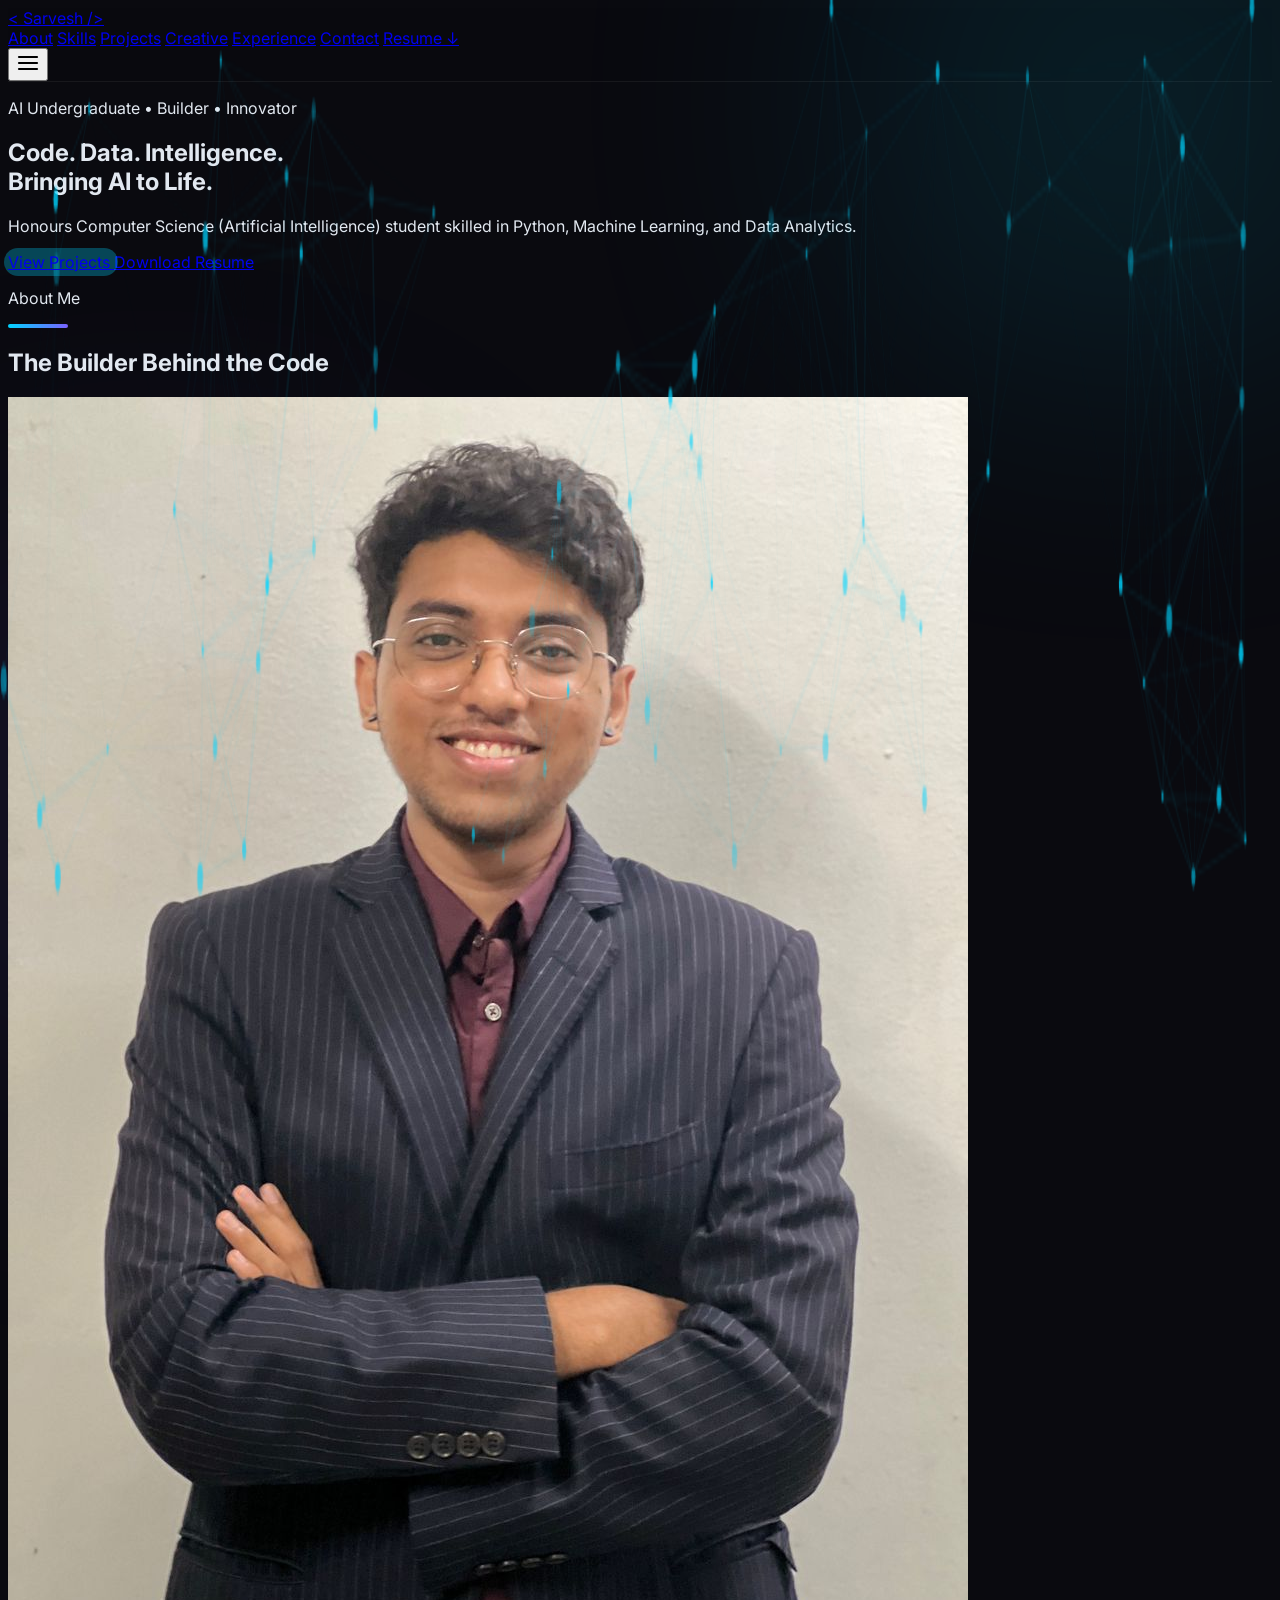
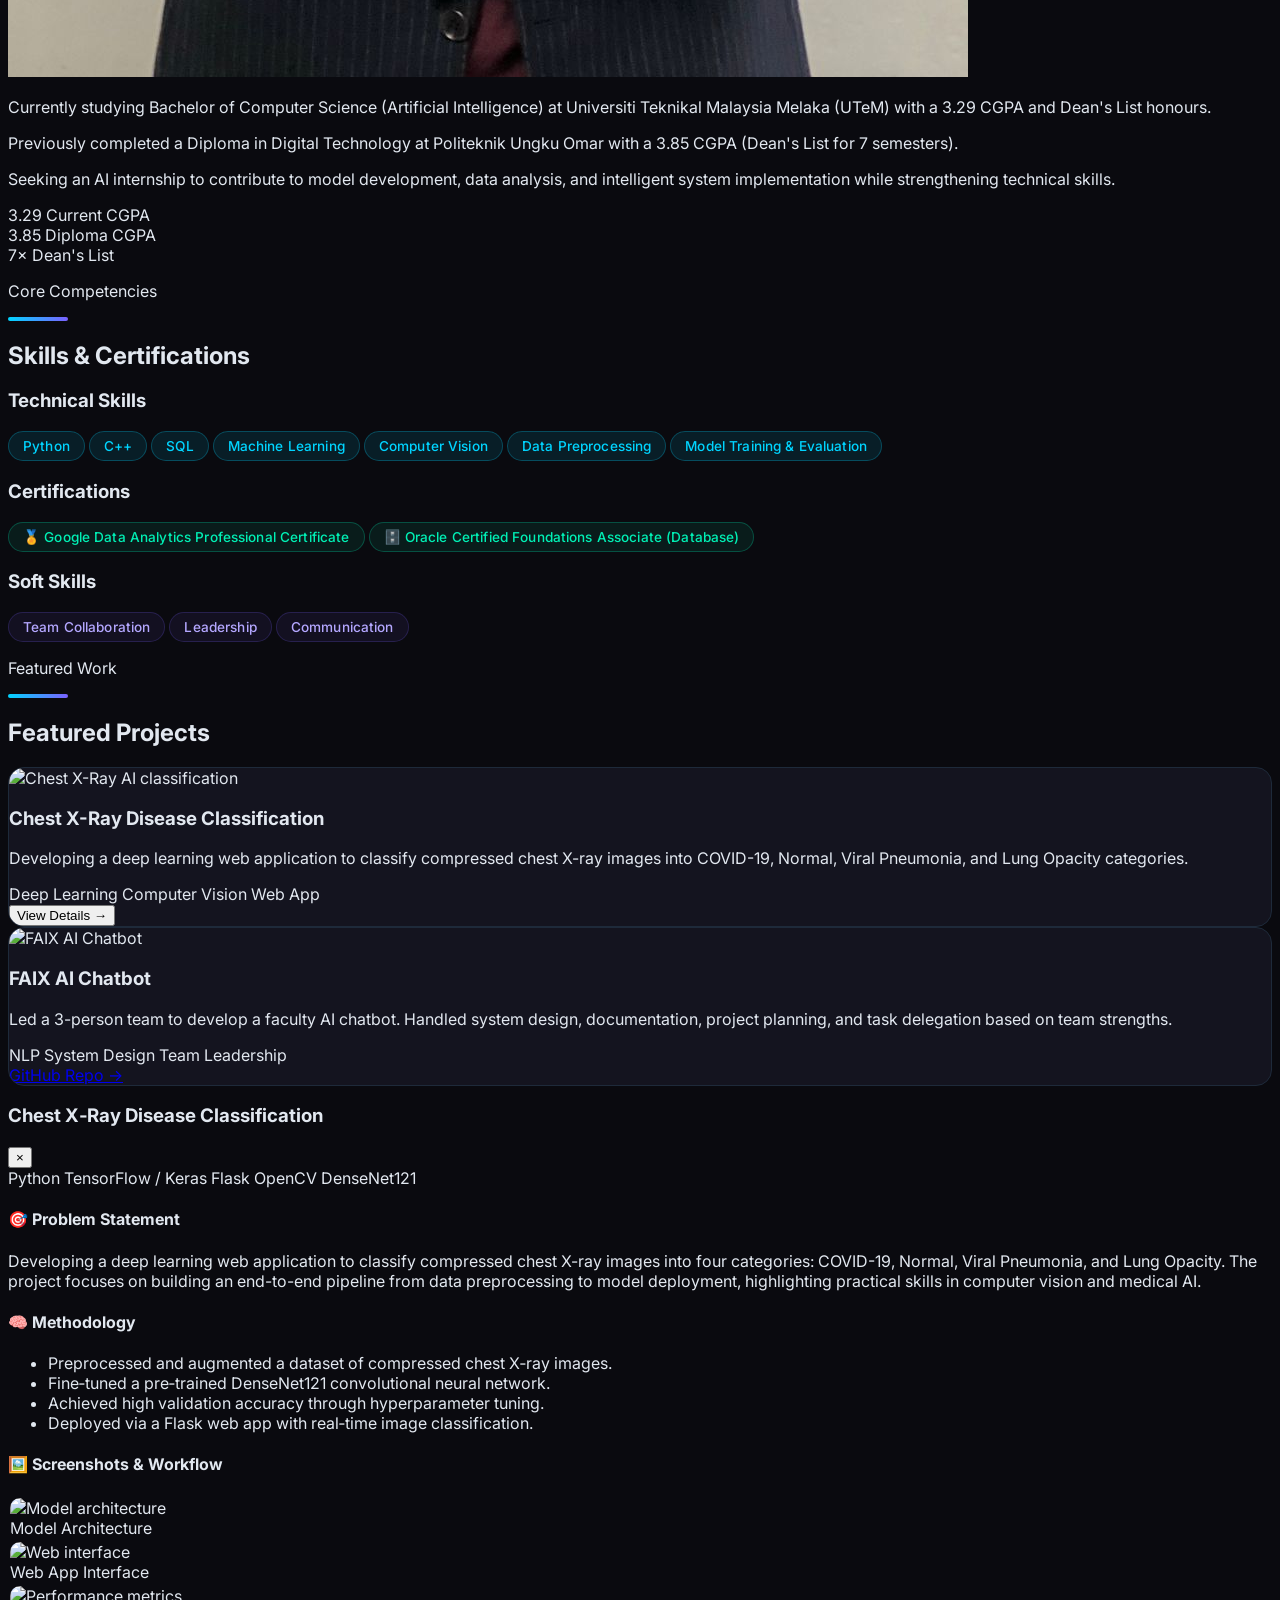
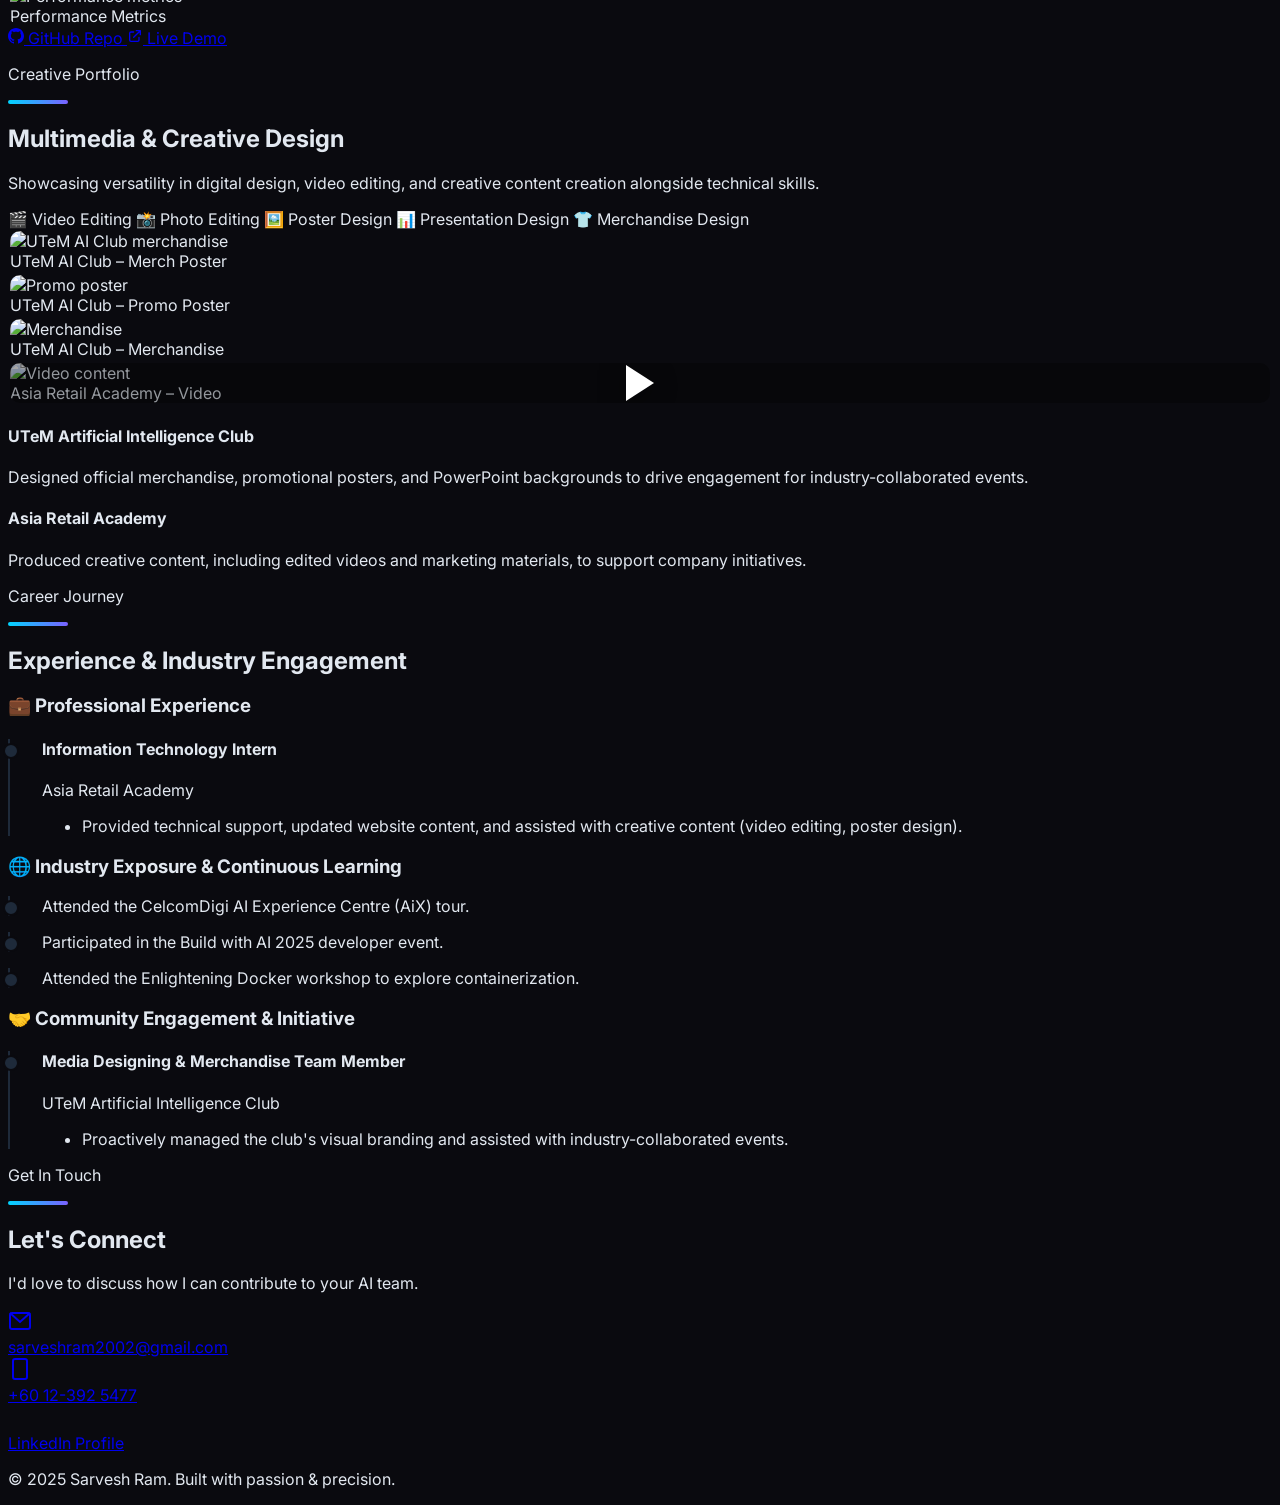
==== index.html @ a1436886 "innitial portfolio website" ====
<!DOCTYPE html>
<html lang="en">

<head>
    <meta charset="UTF-8">
    <meta name="viewport" content="width=device-width, initial-scale=1.0">
    <title>Sarvesh Ram | AI Portfolio</title>

    <!-- Tailwind CSS CDN -->
    <script src="https://cdn.tailwindcss.com"></script>
    <script>
        tailwind.config = {
            theme: {
                extend: {
                    colors: {
                        'bg-dark': '#0a0a0f',
                        'bg-card': '#14141f',
                        'bg-card-hover': '#1a1a2e',
                        'accent-cyan': '#00d4ff',
                        'accent-purple': '#7b61ff',
                        'accent-teal': '#00f0b5',
                        'text-primary': '#e2e8f0',
                        'text-secondary': '#a0aec0',
                        'border-subtle': '#1e2a3a',
                    },
                    fontFamily: {
                        'sans': ['Inter', 'system-ui', '-apple-system', 'sans-serif'],
                        'mono': ['JetBrains Mono', 'Fira Code', 'monospace'],
                    },
                    animation: {
                        'float': 'float 6s ease-in-out infinite',
                        'pulse-glow': 'pulseGlow 2s ease-in-out infinite',
                        'fade-in-up': 'fadeInUp 0.6s ease-out forwards',
                    },
                    keyframes: {
                        float: {
                            '0%, 100%': { transform: 'translateY(0px)' },
                            '50%': { transform: 'translateY(-12px)' },
                        },
                        pulseGlow: {
                            '0%, 100%': { boxShadow: '0 0 20px rgba(0,212,255,0.15)' },
                            '50%': { boxShadow: '0 0 40px rgba(0,212,255,0.35)' },
                        },
                        fadeInUp: {
                            '0%': { opacity: '0', transform: 'translateY(30px)' },
                            '100%': { opacity: '1', transform: 'translateY(0)' },
                        },
                    },
                },
            },
        };
    </script>

    <!-- Google Fonts -->
    <link rel="preconnect" href="https://fonts.googleapis.com">
    <link rel="preconnect" href="https://fonts.gstatic.com" crossorigin>
    <link
        href="https://fonts.googleapis.com/css2?family=Inter:wght@300;400;500;600;700;800;900&family=JetBrains+Mono:wght@400;500;600&display=swap"
        rel="stylesheet">

    <!-- External CSS -->
    <link rel="stylesheet" href="style.css">
</head>

<body class="bg-[#0a0a0f] text-[#e2e8f0]">

    <!-- ==================== NAVIGATION ==================== -->
    <nav id="navbar" class="nav-glass fixed top-0 left-0 w-full z-50 px-4 md:px-8 py-3 transition-all duration-300">
        <div class="max-w-7xl mx-auto flex items-center justify-between">
            <a href="#hero" class="text-xl font-bold tracking-tight flex items-center gap-2">
                <span class="text-accent-cyan font-mono">&lt;</span>
                <span class="text-white">Sarvesh</span>
                <span class="text-accent-purple font-mono">/&gt;</span>
            </a>

            <div class="hidden md:flex items-center gap-8 text-sm font-medium">
                <a href="#about" class="nav-link text-text-secondary hover:text-white transition-colors">About</a>
                <a href="#skills" class="nav-link text-text-secondary hover:text-white transition-colors">Skills</a>
                <a href="#projects" class="nav-link text-text-secondary hover:text-white transition-colors">Projects</a>
                <a href="#multimedia"
                    class="nav-link text-text-secondary hover:text-white transition-colors">Creative</a>
                <a href="#experience"
                    class="nav-link text-text-secondary hover:text-white transition-colors">Experience</a>
                <a href="#contact" class="nav-link text-text-secondary hover:text-white transition-colors">Contact</a>
                <a href="resume.pdf" download
                    class="ml-2 px-4 py-2 rounded-full border border-accent-cyan text-accent-cyan text-sm font-semibold hover:bg-accent-cyan hover:text-[#0a0a0f] transition-all duration-300">
                    Resume ↓
                </a>
            </div>

            <button id="hamburger-btn" class="md:hidden text-white p-2 focus:outline-none" aria-label="Toggle menu">
                <svg width="24" height="24" viewBox="0 0 24 24" fill="none" stroke="currentColor" stroke-width="2.2"
                    stroke-linecap="round" stroke-linejoin="round">
                    <line x1="3" y1="6" x2="21" y2="6" class="transition-all duration-300 origin-center" id="line-top">
                    </line>
                    <line x1="3" y1="12" x2="21" y2="12" class="transition-all duration-300" id="line-mid"></line>
                    <line x1="3" y1="18" x2="21" y2="18" class="transition-all duration-300 origin-center"
                        id="line-bot"></line>
                </svg>
            </button>
        </div>

        <div id="mobile-menu" class="md:hidden bg-[#0a0a0f]/95 backdrop-blur-xl border-b border-border-subtle px-4">
            <div class="flex flex-col gap-3 py-2 text-sm font-medium">
                <a href="#about"
                    class="mobile-nav-link text-text-secondary hover:text-white py-2 transition-colors">About</a>
                <a href="#skills"
                    class="mobile-nav-link text-text-secondary hover:text-white py-2 transition-colors">Skills</a>
                <a href="#projects"
                    class="mobile-nav-link text-text-secondary hover:text-white py-2 transition-colors">Projects</a>
                <a href="#multimedia"
                    class="mobile-nav-link text-text-secondary hover:text-white py-2 transition-colors">Creative</a>
                <a href="#experience"
                    class="mobile-nav-link text-text-secondary hover:text-white py-2 transition-colors">Experience</a>
                <a href="#contact"
                    class="mobile-nav-link text-text-secondary hover:text-white py-2 transition-colors">Contact</a>
                <a href="resume.pdf" download
                    class="inline-block text-center px-4 py-2 rounded-full border border-accent-cyan text-accent-cyan font-semibold hover:bg-accent-cyan hover:text-[#0a0a0f] transition-all duration-300">
                    Download Resume
                </a>
            </div>
        </div>
    </nav>

    <!-- ==================== HERO SECTION ==================== -->
    <section id="hero" class="relative min-h-screen flex items-center justify-center overflow-hidden pt-16">
        <canvas id="particle-canvas"></canvas>
        <div class="hero-glow glow-cyan"></div>
        <div class="hero-glow glow-purple"></div>

        <div class="relative z-10 text-center px-4 max-w-4xl mx-auto">
            <p
                class="text-accent-cyan font-mono text-sm md:text-base tracking-widest uppercase mb-4 animate-fade-in-up">
                AI Undergraduate • Builder • Innovator
            </p>
            <h1 class="text-4xl sm:text-5xl md:text-6xl lg:text-7xl font-extrabold leading-tight mb-6 animate-fade-in-up"
                style="animation-delay: 0.15s;">
                <span class="text-white">Code. Data. Intelligence.</span><br>
                <span
                    class="bg-gradient-to-r from-accent-cyan via-accent-teal to-accent-purple bg-clip-text text-transparent">
                    Bringing AI to Life.
                </span>
            </h1>
            <p class="text-text-secondary text-base md:text-lg lg:text-xl max-w-2xl mx-auto mb-10 animate-fade-in-up"
                style="animation-delay: 0.3s;">
                Honours Computer Science (Artificial Intelligence) student skilled in
                <span class="text-white font-semibold">Python</span>,
                <span class="text-white font-semibold">Machine Learning</span>, and
                <span class="text-white font-semibold">Data Analytics</span>.
            </p>
            <div class="flex flex-col sm:flex-row gap-4 justify-center items-center animate-fade-in-up"
                style="animation-delay: 0.45s;">
                <a href="#projects"
                    class="cta-primary inline-block px-8 py-3.5 rounded-full bg-accent-cyan text-[#0a0a0f] font-bold text-base tracking-wide hover:bg-white transition-all duration-300 shadow-lg shadow-accent-cyan/25">
                    View Projects
                </a>
                <a href="resume.pdf" download
                    class="inline-block px-8 py-3.5 rounded-full border-2 border-white/30 text-white font-semibold text-base tracking-wide hover:border-white hover:bg-white/10 transition-all duration-300 backdrop-blur-sm">
                    Download Resume
                </a>
            </div>
        </div>

        <div class="absolute bottom-8 left-1/2 -translate-x-1/2 z-10 animate-float">
            <div class="w-6 h-10 border-2 border-white/30 rounded-full flex items-start justify-center p-1.5">
                <div class="w-1.5 h-3 bg-accent-cyan rounded-full animate-bounce"></div>
            </div>
        </div>
    </section>

    <!-- ==================== ABOUT ME SECTION (EXACT RESUME DETAILS) ==================== -->
    <section id="about" class="py-20 md:py-28 px-4 max-w-6xl mx-auto">
        <div class="reveal">
            <p class="text-accent-cyan font-mono text-sm tracking-widest uppercase mb-2">About Me</p>
            <div class="section-divider"></div>
            <h2 class="text-3xl md:text-4xl font-bold text-white mb-12">The Builder Behind the Code</h2>
        </div>
        <div class="flex flex-col md:flex-row gap-10 md:gap-16 items-center reveal">
            <div class="flex-shrink-0">
                <div
                    class="w-48 h-48 md:w-56 md:h-56 rounded-2xl overflow-hidden border-2 border-border-subtle bg-bg-card flex items-center justify-center shadow-2xl">
                    <img src="WhatsApp Image 2025-05-04 at 16.02.33_d9c41834.jpg"
                        alt="Sarvesh Ram headshot" class="w-full h-full object-cover" loading="lazy">
                </div>
            </div>
            <div class="flex-1">
                <p class="text-text-secondary leading-relaxed text-base md:text-lg mb-5">
                    Currently studying <span class="text-white font-semibold">Bachelor of Computer Science (Artificial
                        Intelligence)</span>
                    at <span class="text-white">Universiti Teknikal Malaysia Melaka (UTeM)</span> with a
                    <span class="text-accent-teal font-bold">3.29 CGPA</span> and <span class="text-accent-cyan">Dean's
                        List</span> honours.
                </p>
                <p class="text-text-secondary leading-relaxed text-base md:text-lg mb-5">
                    Previously completed a <span class="text-white">Diploma in Digital Technology</span> at
                    Politeknik Ungku Omar with a
                    <span class="text-accent-teal font-bold">3.85 CGPA</span> (Dean's List for
                    <span class="text-accent-cyan font-semibold">7 semesters</span>).
                </p>
                <p class="text-text-secondary leading-relaxed text-base md:text-lg">
                    Seeking an AI internship to contribute to model development, data analysis, and intelligent system
                    implementation while strengthening technical skills.
                </p>
                <div class="flex flex-wrap gap-4 mt-6">
                    <div class="bg-bg-card border border-border-subtle rounded-xl px-5 py-3 text-center">
                        <span class="block text-2xl font-bold text-accent-teal">3.29</span>
                        <span class="text-xs text-text-secondary">Current CGPA</span>
                    </div>
                    <div class="bg-bg-card border border-border-subtle rounded-xl px-5 py-3 text-center">
                        <span class="block text-2xl font-bold text-accent-cyan">3.85</span>
                        <span class="text-xs text-text-secondary">Diploma CGPA</span>
                    </div>
                    <div class="bg-bg-card border border-border-subtle rounded-xl px-5 py-3 text-center">
                        <span class="block text-2xl font-bold text-accent-purple">7×</span>
                        <span class="text-xs text-text-secondary">Dean's List</span>
                    </div>
                </div>
            </div>
        </div>
    </section>

    <!-- ==================== SKILLS & CERTIFICATIONS (EXACT RESUME DETAILS) ==================== -->
    <section id="skills" class="py-20 md:py-28 px-4 max-w-6xl mx-auto">
        <div class="reveal">
            <p class="text-accent-cyan font-mono text-sm tracking-widest uppercase mb-2">Core Competencies</p>
            <div class="section-divider"></div>
            <h2 class="text-3xl md:text-4xl font-bold text-white mb-12">Skills & Certifications</h2>
        </div>

        <div class="reveal mb-10">
            <h3 class="text-lg font-semibold text-white mb-4 flex items-center gap-2">
                <span class="w-2 h-2 rounded-full bg-accent-cyan inline-block"></span> Technical Skills
            </h3>
            <div class="flex flex-wrap gap-3">
                <span class="skill-tag tech">Python</span>
                <span class="skill-tag tech">C++</span>
                <span class="skill-tag tech">SQL</span>
                <span class="skill-tag tech">Machine Learning</span>
                <span class="skill-tag tech">Computer Vision</span>
                <span class="skill-tag tech">Data Preprocessing</span>
                <span class="skill-tag tech">Model Training &amp; Evaluation</span>
            </div>
        </div>

        <div class="reveal mb-10">
            <h3 class="text-lg font-semibold text-white mb-4 flex items-center gap-2">
                <span class="w-2 h-2 rounded-full bg-accent-teal inline-block"></span> Certifications
            </h3>
            <div class="flex flex-wrap gap-3">
                <span class="skill-tag cert">🏅 Google Data Analytics Professional Certificate</span>
                <span class="skill-tag cert">🗄️ Oracle Certified Foundations Associate (Database)</span>
            </div>
        </div>

        <div class="reveal">
            <h3 class="text-lg font-semibold text-white mb-4 flex items-center gap-2">
                <span class="w-2 h-2 rounded-full bg-accent-purple inline-block"></span> Soft Skills
            </h3>
            <div class="flex flex-wrap gap-3">
                <span class="skill-tag soft">Team Collaboration</span>
                <span class="skill-tag soft">Leadership</span>
                <span class="skill-tag soft">Communication</span>
            </div>
        </div>
    </section>

    <!-- ==================== FEATURED PROJECTS (EXACT RESUME DETAILS) ==================== -->
    <section id="projects" class="py-20 md:py-28 px-4 max-w-6xl mx-auto">
        <div class="reveal">
            <p class="text-accent-cyan font-mono text-sm tracking-widest uppercase mb-2">Featured Work</p>
            <div class="section-divider"></div>
            <h2 class="text-3xl md:text-4xl font-bold text-white mb-12">Featured Projects</h2>
        </div>

        <div class="grid grid-cols-1 md:grid-cols-2 gap-8">
            <!-- Project 1: Chest X-Ray (FYP) -->
            <div class="project-card reveal" id="fyp-card">
                <div class="card-img-wrapper h-52 bg-bg-card">
                    <img src="https://images.unsplash.com/photo-1576091160550-2173dba999ef?w=600&h=300&fit=crop&auto=format&q=80"
                        alt="Chest X-Ray AI classification" class="w-full h-full object-cover" loading="lazy">
                    <div class="card-overlay">
                        <span class="text-white text-sm font-mono bg-accent-cyan/20 px-3 py-1 rounded-full">Final Year
                            Project</span>
                    </div>
                </div>
                <div class="p-6">
                    <h3 class="text-xl font-bold text-white mb-2">Chest X-Ray Disease Classification</h3>
                    <p class="text-text-secondary text-sm leading-relaxed mb-4">
                        Developing a deep learning web application to classify compressed chest X-ray images into
                        COVID-19, Normal, Viral Pneumonia, and Lung Opacity categories.
                    </p>
                    <div class="flex flex-wrap gap-2 mb-4">
                        <span class="text-xs bg-accent-cyan/10 text-accent-cyan px-3 py-1 rounded-full">Deep
                            Learning</span>
                        <span class="text-xs bg-accent-cyan/10 text-accent-cyan px-3 py-1 rounded-full">Computer
                            Vision</span>
                        <span class="text-xs bg-accent-cyan/10 text-accent-cyan px-3 py-1 rounded-full">Web App</span>
                    </div>
                    <button id="btn-fyp-detail"
                        class="mt-2 px-4 py-2 rounded-full border border-accent-cyan text-accent-cyan text-sm font-semibold hover:bg-accent-cyan hover:text-[#0a0a0f] transition-all duration-300">
                        View Details →
                    </button>
                </div>
            </div>

            <!-- Project 2: FAIX AI Chatbot -->
            <div class="project-card reveal">
                <div class="card-img-wrapper h-52 bg-bg-card">
                    <img src="https://images.unsplash.com/photo-1677442136019-21780ecad995?w=600&h=300&fit=crop&auto=format&q=80"
                        alt="FAIX AI Chatbot" class="w-full h-full object-cover" loading="lazy">
                    <div class="card-overlay">
                        <span class="text-white text-sm font-mono bg-accent-purple/20 px-3 py-1 rounded-full">Workshop 2
                            Project</span>
                    </div>
                </div>
                <div class="p-6">
                    <h3 class="text-xl font-bold text-white mb-2">FAIX AI Chatbot</h3>
                    <p class="text-text-secondary text-sm leading-relaxed mb-4">
                        Led a 3-person team to develop a faculty AI chatbot. Handled system design, documentation,
                        project planning, and task delegation based on team strengths.
                    </p>
                    <div class="flex flex-wrap gap-2 mb-4">
                        <span class="text-xs bg-accent-purple/10 text-accent-purple px-3 py-1 rounded-full">NLP</span>
                        <span class="text-xs bg-accent-purple/10 text-accent-purple px-3 py-1 rounded-full">System
                            Design</span>
                        <span class="text-xs bg-accent-purple/10 text-accent-purple px-3 py-1 rounded-full">Team
                            Leadership</span>
                    </div>
                    <a href="https://github.com/shanle1117/workshop2" target="_blank" rel="noopener noreferrer"
                        class="mt-2 inline-block px-4 py-2 rounded-full border border-accent-cyan text-accent-cyan text-sm font-semibold hover:bg-accent-cyan hover:text-[#0a0a0f] transition-all duration-300">
                        GitHub Repo →
                    </a>
                </div>
            </div>
        </div>

        <!-- ==================== FYP DETAIL SECTION (EXACT RESUME WORDING) ==================== -->
        <div id="fyp-detail"
            class="mt-12 p-6 md:p-10 bg-bg-card border border-border-subtle rounded-2xl hidden opacity-0 transition-all duration-500 ease-in-out transform translate-y-4">
            <div class="flex justify-between items-start mb-6">
                <h3 class="text-2xl md:text-3xl font-bold text-white">Chest X‑Ray Disease Classification</h3>
                <button id="close-fyp-detail"
                    class="text-text-secondary hover:text-white transition-colors text-2xl leading-none">&times;</button>
            </div>

            <div class="flex flex-wrap gap-2 mb-6">
                <span
                    class="px-3 py-1 rounded-full bg-accent-cyan/10 text-accent-cyan text-xs font-medium">Python</span>
                <span class="px-3 py-1 rounded-full bg-accent-cyan/10 text-accent-cyan text-xs font-medium">TensorFlow /
                    Keras</span>
                <span class="px-3 py-1 rounded-full bg-accent-cyan/10 text-accent-cyan text-xs font-medium">Flask</span>
                <span
                    class="px-3 py-1 rounded-full bg-accent-cyan/10 text-accent-cyan text-xs font-medium">OpenCV</span>
                <span
                    class="px-3 py-1 rounded-full bg-accent-purple/10 text-accent-purple text-xs font-medium">DenseNet121</span>
            </div>

            <div class="grid grid-cols-1 md:grid-cols-2 gap-8 mb-8">
                <div>
                    <h4 class="text-lg font-semibold text-accent-cyan mb-2">🎯 Problem Statement</h4>
                    <p class="text-text-secondary text-sm leading-relaxed">
                        Developing a deep learning web application to classify compressed chest X-ray images into four
                        categories: COVID-19, Normal, Viral Pneumonia, and Lung Opacity. The project focuses on building
                        an end-to-end pipeline from data preprocessing to model deployment, highlighting practical
                        skills in computer vision and medical AI.
                    </p>
                </div>
                <div>
                    <h4 class="text-lg font-semibold text-accent-cyan mb-2">🧠 Methodology</h4>
                    <ul class="text-text-secondary text-sm space-y-2 list-disc list-inside">
                        <li>Preprocessed and augmented a dataset of compressed chest X‑ray images.</li>
                        <li>Fine‑tuned a pre‑trained DenseNet121 convolutional neural network.</li>
                        <li>Achieved high validation accuracy through hyperparameter tuning.</li>
                        <li>Deployed via a Flask web app with real‑time image classification.</li>
                    </ul>
                </div>
            </div>

            <h4 class="text-lg font-semibold text-accent-cyan mb-4">🖼️ Screenshots & Workflow</h4>
            <div class="grid grid-cols-2 md:grid-cols-3 gap-4 mb-8">
                <div class="gallery-thumb"
                    data-lightbox="https://images.unsplash.com/photo-1581093588401-fbb62a02f120?w=600&h=400&fit=crop&auto=format&q=80">
                    <img src="https://images.unsplash.com/photo-1581093588401-fbb62a02f120?w=400&h=300&fit=crop&auto=format&q=80"
                        alt="Model architecture" class="w-full h-32 object-cover rounded-lg">
                    <div class="text-xs text-text-secondary mt-1">Model Architecture</div>
                </div>
                <div class="gallery-thumb"
                    data-lightbox="https://images.unsplash.com/photo-1579154204601-01588f351e67?w=600&h=400&fit=crop&auto=format&q=80">
                    <img src="https://images.unsplash.com/photo-1579154204601-01588f351e67?w=400&h=300&fit=crop&auto=format&q=80"
                        alt="Web interface" class="w-full h-32 object-cover rounded-lg">
                    <div class="text-xs text-text-secondary mt-1">Web App Interface</div>
                </div>
                <div class="gallery-thumb"
                    data-lightbox="https://images.unsplash.com/photo-1559757175-5700dde675bc?w=600&h=400&fit=crop&auto=format&q=80">
                    <img src="https://images.unsplash.com/photo-1559757175-5700dde675bc?w=400&h=300&fit=crop&auto=format&q=80"
                        alt="Performance metrics" class="w-full h-32 object-cover rounded-lg">
                    <div class="text-xs text-text-secondary mt-1">Performance Metrics</div>
                </div>
            </div>

            <div class="flex flex-wrap gap-4">
                <a href="#"
                    class="px-5 py-2 rounded-full bg-accent-cyan text-[#0a0a0f] font-semibold text-sm hover:bg-white transition-colors flex items-center gap-2">
                    <svg width="16" height="16" fill="currentColor" viewBox="0 0 24 24">
                        <path
                            d="M12 0c-6.626 0-12 5.373-12 12 0 5.302 3.438 9.8 8.207 11.387.599.111.793-.261.793-.577v-2.234c-3.338.726-4.033-1.416-4.033-1.416-.546-1.387-1.333-1.756-1.333-1.756-1.089-.745.083-.729.083-.729 1.205.084 1.839 1.237 1.839 1.237 1.07 1.834 2.807 1.304 3.492.997.107-.775.418-1.305.762-1.604-2.665-.305-5.467-1.334-5.467-5.931 0-1.311.469-2.381 1.236-3.221-.124-.303-.535-1.524.117-3.176 0 0 1.008-.322 3.301 1.23.957-.266 1.983-.399 3.003-.404 1.02.005 2.047.138 3.006.404 2.291-1.552 3.297-1.23 3.297-1.23.653 1.653.242 2.874.118 3.176.77.84 1.235 1.911 1.235 3.221 0 4.609-2.807 5.624-5.479 5.921.43.372.823 1.102.823 2.222v3.293c0 .319.192.694.801.576 4.765-1.589 8.199-6.086 8.199-11.386 0-6.627-5.373-12-12-12z" />
                    </svg>
                    GitHub Repo
                </a>
                <a href="#"
                    class="px-5 py-2 rounded-full border border-accent-cyan text-accent-cyan font-semibold text-sm hover:bg-accent-cyan hover:text-[#0a0a0f] transition-colors flex items-center gap-2">
                    <svg width="16" height="16" fill="none" stroke="currentColor" viewBox="0 0 24 24">
                        <path stroke-linecap="round" stroke-linejoin="round" stroke-width="2"
                            d="M10 6H6a2 2 0 00-2 2v10a2 2 0 002 2h10a2 2 0 002-2v-4M14 4h6m0 0v6m0-6L10 14" />
                    </svg>
                    Live Demo
                </a>
            </div>
        </div>
    </section>

    <!-- ==================== MULTIMEDIA & CREATIVE DESIGN (RESUME ALIGNED) ==================== -->
    <section id="multimedia" class="py-20 md:py-28 px-4 max-w-6xl mx-auto">
        <div class="reveal">
            <p class="text-accent-cyan font-mono text-sm tracking-widest uppercase mb-2">Creative Portfolio</p>
            <div class="section-divider"></div>
            <h2 class="text-3xl md:text-4xl font-bold text-white mb-4">Multimedia & Creative Design</h2>
            <p class="text-text-secondary text-base md:text-lg max-w-2xl mb-12">
                Showcasing versatility in digital design, video editing, and creative content creation alongside
                technical skills.
            </p>
        </div>

        <div class="reveal flex flex-wrap gap-3 mb-10">
            <span
                class="px-4 py-2 rounded-full bg-bg-card border border-border-subtle text-sm font-medium text-text-primary hover:border-accent-cyan transition-colors cursor-default">🎬
                Video Editing</span>
            <span
                class="px-4 py-2 rounded-full bg-bg-card border border-border-subtle text-sm font-medium text-text-primary hover:border-accent-cyan transition-colors cursor-default">📸
                Photo Editing</span>
            <span
                class="px-4 py-2 rounded-full bg-bg-card border border-border-subtle text-sm font-medium text-text-primary hover:border-accent-cyan transition-colors cursor-default">🖼️
                Poster Design</span>
            <span
                class="px-4 py-2 rounded-full bg-bg-card border border-border-subtle text-sm font-medium text-text-primary hover:border-accent-cyan transition-colors cursor-default">📊
                Presentation Design</span>
            <span
                class="px-4 py-2 rounded-full bg-bg-card border border-border-subtle text-sm font-medium text-text-primary hover:border-accent-cyan transition-colors cursor-default">👕
                Merchandise Design</span>
        </div>

        <div class="grid grid-cols-2 md:grid-cols-3 lg:grid-cols-4 gap-4 md:gap-5">
            <div class="gallery-thumb reveal"
                data-lightbox="https://images.unsplash.com/photo-1626785774573-4b799315345d?w=600&h=600&fit=crop&auto=format&q=80">
                <img src="https://images.unsplash.com/photo-1626785774573-4b799315345d?w=400&h=400&fit=crop&auto=format&q=80"
                    alt="UTeM AI Club merchandise" class="w-full h-40 md:h-48 object-cover" loading="lazy">
                <div class="absolute bottom-0 left-0 right-0 bg-gradient-to-t from-black/70 to-transparent p-3">
                    <span class="text-xs text-white font-medium">UTeM AI Club – Merch Poster</span>
                </div>
            </div>
            <div class="gallery-thumb reveal"
                data-lightbox="https://images.unsplash.com/photo-1561070791-2526d30994b5?w=600&h=600&fit=crop&auto=format&q=80">
                <img src="https://images.unsplash.com/photo-1561070791-2526d30994b5?w=400&h=400&fit=crop&auto=format&q=80"
                    alt="Promo poster" class="w-full h-40 md:h-48 object-cover" loading="lazy">
                <div class="absolute bottom-0 left-0 right-0 bg-gradient-to-t from-black/70 to-transparent p-3">
                    <span class="text-xs text-white font-medium">UTeM AI Club – Promo Poster</span>
                </div>
            </div>
            <div class="gallery-thumb reveal"
                data-lightbox="https://images.unsplash.com/photo-1618005182384-a83a8bd57fbe?w=600&h=600&fit=crop&auto=format&q=80">
                <img src="https://images.unsplash.com/photo-1618005182384-a83a8bd57fbe?w=400&h=400&fit=crop&auto=format&q=80"
                    alt="Merchandise" class="w-full h-40 md:h-48 object-cover" loading="lazy">
                <div class="absolute bottom-0 left-0 right-0 bg-gradient-to-t from-black/70 to-transparent p-3">
                    <span class="text-xs text-white font-medium">UTeM AI Club – Merchandise</span>
                </div>
            </div>
            <div class="gallery-thumb reveal relative" data-lightbox="video" data-video-placeholder="true">
                <img src="https://images.unsplash.com/photo-1492619375914-88005aa9e8fb?w=400&h=400&fit=crop&auto=format&q=80"
                    alt="Video content" class="w-full h-40 md:h-48 object-cover" loading="lazy">
                <div class="play-overlay">
                    <div class="play-triangle"></div>
                </div>
                <div class="absolute bottom-0 left-0 right-0 bg-gradient-to-t from-black/70 to-transparent p-3">
                    <span class="text-xs text-white font-medium">Asia Retail Academy – Video</span>
                </div>
            </div>
        </div>

        <div class="grid grid-cols-1 md:grid-cols-2 gap-6 mt-10">
            <div class="reveal bg-bg-card border border-border-subtle rounded-xl p-6">
                <h4 class="text-white font-semibold mb-2">UTeM Artificial Intelligence Club</h4>
                <p class="text-text-secondary text-sm leading-relaxed">Designed official merchandise, promotional
                    posters, and PowerPoint backgrounds to drive engagement for industry-collaborated events.</p>
            </div>
            <div class="reveal bg-bg-card border border-border-subtle rounded-xl p-6">
                <h4 class="text-white font-semibold mb-2">Asia Retail Academy</h4>
                <p class="text-text-secondary text-sm leading-relaxed">Produced creative content, including edited
                    videos and marketing materials, to support company initiatives.</p>
            </div>
        </div>
    </section>

    <!-- ==================== EXPERIENCE & INDUSTRY ENGAGEMENT (EXACT RESUME WORDING) ==================== -->
    <section id="experience" class="py-20 md:py-28 px-4 max-w-6xl mx-auto">
        <div class="reveal">
            <p class="text-accent-cyan font-mono text-sm tracking-widest uppercase mb-2">Career Journey</p>
            <div class="section-divider"></div>
            <h2 class="text-3xl md:text-4xl font-bold text-white mb-12">Experience & Industry Engagement</h2>
        </div>

        <div class="space-y-1">
            <div class="reveal mb-8">
                <h3 class="text-lg font-semibold text-accent-cyan mb-5 flex items-center gap-2">💼 Professional
                    Experience</h3>
                <div class="timeline-item pb-6 ml-2">
                    <h4 class="text-white font-bold text-lg">Information Technology Intern</h4>
                    <p class="text-accent-purple text-sm font-medium mb-2">Asia Retail Academy</p>
                    <ul class="text-text-secondary text-sm space-y-1.5 list-disc list-inside">
                        <li>Provided technical support, updated website content, and assisted with creative content
                            (video editing, poster design).</li>
                    </ul>
                </div>
            </div>

            <div class="reveal mb-8">
                <h3 class="text-lg font-semibold text-accent-teal mb-5 flex items-center gap-2">🌐 Industry Exposure &
                    Continuous Learning</h3>
                <div class="timeline-item pb-4 ml-2">
                    <p class="text-text-secondary text-sm">Attended the <span
                            class="text-white font-semibold">CelcomDigi AI Experience Centre (AiX)</span> tour.</p>
                </div>
                <div class="timeline-item pb-4 ml-2">
                    <p class="text-text-secondary text-sm">Participated in the <span
                            class="text-white font-semibold">Build with AI 2025</span> developer event.</p>
                </div>
                <div class="timeline-item pb-4 ml-2">
                    <p class="text-text-secondary text-sm">Attended the <span
                            class="text-white font-semibold">Enlightening Docker workshop</span> to explore
                        containerization.</p>
                </div>
            </div>

            <div class="reveal">
                <h3 class="text-lg font-semibold text-accent-purple mb-5 flex items-center gap-2">🤝 Community
                    Engagement & Initiative</h3>
                <div class="timeline-item pb-4 ml-2">
                    <h4 class="text-white font-bold">Media Designing & Merchandise Team Member</h4>
                    <p class="text-accent-purple text-sm font-medium mb-1">UTeM Artificial Intelligence Club</p>
                    <ul class="text-text-secondary text-sm space-y-1.5 list-disc list-inside">
                        <li>Proactively managed the club's visual branding and assisted with industry-collaborated
                            events.</li>
                    </ul>
                </div>
            </div>
        </div>
    </section>

    <!-- ==================== CONTACT / FOOTER (UNCHANGED) ==================== -->
    <section id="contact" class="py-20 md:py-28 px-4 bg-[#06060a]">
        <div class="max-w-4xl mx-auto text-center">
            <div class="reveal">
                <p class="text-accent-cyan font-mono text-sm tracking-widest uppercase mb-2">Get In Touch</p>
                <div class="section-divider mx-auto"></div>
                <h2 class="text-3xl md:text-4xl font-bold text-white mb-4">Let's Connect</h2>
                <p class="text-text-secondary text-base md:text-lg mb-12 max-w-xl mx-auto">I'd love to discuss how I can
                    contribute to your AI team.</p>
            </div>

            <div class="reveal flex flex-col md:flex-row items-center justify-center gap-8 md:gap-16">
                <a href="mailto:sarveshram2002@gmail.com"
                    class="flex flex-col items-center gap-2 text-text-secondary hover:text-accent-cyan transition-colors group">
                    <div
                        class="w-14 h-14 rounded-full bg-bg-card border border-border-subtle flex items-center justify-center group-hover:border-accent-cyan group-hover:shadow-lg group-hover:shadow-accent-cyan/20 transition-all duration-300">
                        <svg width="24" height="24" viewBox="0 0 24 24" fill="none" stroke="currentColor"
                            stroke-width="2">
                            <rect x="2" y="4" width="20" height="16" rx="2" />
                            <path d="M22 4L12 13 2 4" />
                        </svg>
                    </div>
                    <span class="text-sm font-medium">sarveshram2002@gmail.com</span>
                </a>
                <a href="tel:+60123925477"
                    class="flex flex-col items-center gap-2 text-text-secondary hover:text-accent-cyan transition-colors group">
                    <div
                        class="w-14 h-14 rounded-full bg-bg-card border border-border-subtle flex items-center justify-center group-hover:border-accent-cyan group-hover:shadow-lg group-hover:shadow-accent-cyan/20 transition-all duration-300">
                        <svg width="24" height="24" viewBox="0 0 24 24" fill="none" stroke="currentColor"
                            stroke-width="2">
                            <rect x="5" y="2" width="14" height="20" rx="2" />
                            <line x1="12" y1="18" x2="12" y2="18.01" />
                        </svg>
                    </div>
                    <span class="text-sm font-medium">+60 12-392 5477</span>
                </a>
                <a href="https://linkedin.com/in/sarveshram" target="_blank" rel="noopener noreferrer"
                    class="flex flex-col items-center gap-2 text-text-secondary hover:text-accent-cyan transition-colors group">
                    <div
                        class="w-14 h-14 rounded-full bg-bg-card border border-border-subtle flex items-center justify-center group-hover:border-accent-cyan group-hover:shadow-lg group-hover:shadow-accent-cyan/20 transition-all duration-300">
                        <svg width="24" height="24" viewBox="0 0 24 24" fill="currentColor">
                            <path d="M20.447..." />
                        </svg>
                    </div>
                    <span class="text-sm font-medium">LinkedIn Profile</span>
                </a>
            </div>
            <div class="mt-16 pt-8 border-t border-border-subtle text-center text-text-secondary text-xs">
                <p>&copy; 2025 Sarvesh Ram. Built with passion &amp; precision.</p>
            </div>
        </div>
    </section>

    <!-- Lightbox & Back to Top (unchanged) -->
    <div id="lightbox" class="lightbox-overlay">
        <button id="lightbox-close" class="lightbox-close">&times;</button>
        <img id="lightbox-img" src="" alt="Enlarged view" />
    </div>
    <button id="back-to-top" aria-label="Back to top" title="Back to top">↑</button>

    <script src="script.js"></script>
</body>

</html>
---- style.css ----
:root {
    --bg-dark: #0a0a0f;
    --bg-card: #14141f;
    --accent-cyan: #00d4ff;
    --accent-purple: #7b61ff;
    --accent-teal: #00f0b5;
}

* {
    scroll-behavior: smooth;
    box-sizing: border-box;
}

body {
    background-color: var(--bg-dark);
    font-family: 'Inter', system-ui, -apple-system, sans-serif;
    color: #e2e8f0;
    overflow-x: hidden;
    cursor: default;
}

/* Custom Scrollbar */
::-webkit-scrollbar {
    width: 6px;
}

::-webkit-scrollbar-track {
    background: #0a0a0f;
}

::-webkit-scrollbar-thumb {
    background: #1e2a3a;
    border-radius: 3px;
}

::-webkit-scrollbar-thumb:hover {
    background: #2a3a4e;
}

/* Particle Canvas */
#particle-canvas {
    position: absolute;
    top: 0;
    left: 0;
    width: 100%;
    height: 100%;
    pointer-events: none;
    z-index: 1;
}

/* Glass Navigation */
.nav-glass {
    background: rgba(10, 10, 15, 0.75);
    backdrop-filter: blur(20px);
    -webkit-backdrop-filter: blur(20px);
    border-bottom: 1px solid rgba(255, 255, 255, 0.06);
    transition: all 0.3s ease;
}

.nav-glass.scrolled {
    background: rgba(10, 10, 15, 0.92);
    box-shadow: 0 4px 30px rgba(0, 0, 0, 0.5);
}

.nav-link {
    position: relative;
    transition: color 0.3s ease;
}

.nav-link::after {
    content: '';
    position: absolute;
    bottom: -4px;
    left: 0;
    width: 0;
    height: 2px;
    background: var(--accent-cyan);
    border-radius: 2px;
    transition: width 0.3s ease;
}

.nav-link:hover::after,
.nav-link.active::after {
    width: 100%;
}

.nav-link.active {
    color: var(--accent-cyan);
}

/* Hero Glow */
.hero-glow {
    position: absolute;
    width: 500px;
    height: 500px;
    border-radius: 50%;
    filter: blur(150px);
    opacity: 0.15;
    pointer-events: none;
    z-index: 0;
}

.glow-cyan {
    background: var(--accent-cyan);
    top: -150px;
    right: -100px;
}

.glow-purple {
    background: var(--accent-purple);
    bottom: -150px;
    left: -100px;
}

/* Project Card */
.project-card {
    background: var(--bg-card);
    border: 1px solid #1e2a3a;
    border-radius: 16px;
    transition: all 0.4s cubic-bezier(0.25, 0.8, 0.25, 1.2);
    overflow: hidden;
    cursor: pointer;
}

.project-card:hover {
    transform: translateY(-8px);
    border-color: rgba(0, 212, 255, 0.4);
    box-shadow: 0 20px 50px rgba(0, 0, 0, 0.5), 0 0 40px rgba(0, 212, 255, 0.08);
    background: #1a1a2e;
}

.project-card .card-img-wrapper {
    overflow: hidden;
    position: relative;
}

.project-card .card-img-wrapper img {
    transition: transform 0.5s ease;
}

.project-card:hover .card-img-wrapper img {
    transform: scale(1.05);
}

.project-card .card-overlay {
    position: absolute;
    inset: 0;
    background: linear-gradient(to top, rgba(10, 10, 15, 0.85) 0%, transparent 60%);
    opacity: 0;
    transition: opacity 0.4s ease;
    display: flex;
    align-items: flex-end;
    padding: 20px;
}

.project-card:hover .card-overlay {
    opacity: 1;
}

/* Skill Tags */
.skill-tag {
    display: inline-block;
    padding: 6px 14px;
    border-radius: 20px;
    font-size: 0.85rem;
    font-weight: 500;
    cursor: default;
    transition: all 0.3s ease;
    letter-spacing: 0.01em;
}

.skill-tag.tech {
    background: rgba(0, 212, 255, 0.1);
    color: #00d4ff;
    border: 1px solid rgba(0, 212, 255, 0.25);
}

.skill-tag.tech:hover {
    background: rgba(0, 212, 255, 0.2);
    border-color: rgba(0, 212, 255, 0.5);
    box-shadow: 0 0 20px rgba(0, 212, 255, 0.2);
    transform: translateY(-2px);
}

.skill-tag.cert {
    background: rgba(0, 240, 181, 0.08);
    color: #00f0b5;
    border: 1px solid rgba(0, 240, 181, 0.25);
}

.skill-tag.cert:hover {
    background: rgba(0, 240, 181, 0.18);
    border-color: rgba(0, 240, 181, 0.5);
    box-shadow: 0 0 20px rgba(0, 240, 181, 0.2);
    transform: translateY(-2px);
}

.skill-tag.soft {
    background: rgba(123, 97, 255, 0.08);
    color: #b4a7ff;
    border: 1px solid rgba(123, 97, 255, 0.2);
}

.skill-tag.soft:hover {
    background: rgba(123, 97, 255, 0.16);
    border-color: rgba(123, 97, 255, 0.4);
    box-shadow: 0 0 20px rgba(123, 97, 255, 0.15);
    transform: translateY(-2px);
}

/* Timeline */
.timeline-item {
    position: relative;
    padding-left: 32px;
    border-left: 2px solid #1e2a3a;
    transition: border-color 0.4s ease;
}

.timeline-item:hover {
    border-left-color: var(--accent-cyan);
}

.timeline-item::before {
    content: '';
    position: absolute;
    left: -7px;
    top: 4px;
    width: 12px;
    height: 12px;
    border-radius: 50%;
    background: #1e2a3a;
    border: 2px solid #0a0a0f;
    transition: all 0.4s ease;
}

.timeline-item:hover::before {
    background: var(--accent-cyan);
    box-shadow: 0 0 16px rgba(0, 212, 255, 0.5);
}

/* Lightbox */
.lightbox-overlay {
    position: fixed;
    inset: 0;
    background: rgba(0, 0, 0, 0.92);
    z-index: 1000;
    display: flex;
    align-items: center;
    justify-content: center;
    opacity: 0;
    pointer-events: none;
    transition: opacity 0.35s ease;
    backdrop-filter: blur(8px);
    -webkit-backdrop-filter: blur(8px);
}

.lightbox-overlay.active {
    opacity: 1;
    pointer-events: all;
}

.lightbox-overlay img {
    max-width: 90vw;
    max-height: 85vh;
    border-radius: 12px;
    box-shadow: 0 30px 80px rgba(0, 0, 0, 0.7);
    transform: scale(0.9);
    transition: transform 0.35s ease;
}

.lightbox-overlay.active img {
    transform: scale(1);
}

.lightbox-close {
    position: absolute;
    top: 24px;
    right: 24px;
    width: 44px;
    height: 44px;
    border-radius: 50%;
    background: rgba(255, 255, 255, 0.08);
    border: 1px solid rgba(255, 255, 255, 0.2);
    color: #fff;
    font-size: 1.4rem;
    cursor: pointer;
    transition: all 0.3s ease;
    display: flex;
    align-items: center;
    justify-content: center;
    z-index: 1001;
}

.lightbox-close:hover {
    background: rgba(255, 255, 255, 0.18);
    border-color: #fff;
    transform: rotate(90deg);
}

/* Gallery Thumbnails */
.gallery-thumb {
    cursor: pointer;
    border-radius: 12px;
    overflow: hidden;
    position: relative;
    transition: all 0.35s ease;
    border: 2px solid transparent;
}

.gallery-thumb:hover {
    border-color: var(--accent-cyan);
    box-shadow: 0 12px 40px rgba(0, 212, 255, 0.2);
    transform: translateY(-4px);
}

.gallery-thumb img {
    transition: transform 0.5s ease;
}

.gallery-thumb:hover img {
    transform: scale(1.06);
}

.play-overlay {
    position: absolute;
    inset: 0;
    display: flex;
    align-items: center;
    justify-content: center;
    background: rgba(0, 0, 0, 0.35);
    transition: background 0.3s ease;
}

.gallery-thumb:hover .play-overlay {
    background: rgba(0, 0, 0, 0.5);
}

.play-triangle {
    width: 0;
    height: 0;
    border-left: 28px solid #fff;
    border-top: 18px solid transparent;
    border-bottom: 18px solid transparent;
    transition: transform 0.3s ease;
    filter: drop-shadow(0 4px 12px rgba(0, 0, 0, 0.5));
}

.gallery-thumb:hover .play-triangle {
    transform: scale(1.2);
}

/* Reveal animation */
.reveal {
    opacity: 0;
    transform: translateY(30px);
    transition: all 0.7s cubic-bezier(0.25, 0.8, 0.25, 1);
}

.reveal.visible {
    opacity: 1;
    transform: translateY(0);
}

/* Mobile Menu */
#mobile-menu {
    max-height: 0;
    overflow: hidden;
    transition: max-height 0.45s ease, padding 0.45s ease;
}

#mobile-menu.open {
    max-height: 400px;
    padding-top: 8px;
    padding-bottom: 8px;
}

/* Back to Top */
#back-to-top {
    position: fixed;
    bottom: 28px;
    right: 28px;
    width: 46px;
    height: 46px;
    border-radius: 50%;
    background: var(--accent-cyan);
    color: #0a0a0f;
    border: none;
    cursor: pointer;
    font-size: 1.3rem;
    z-index: 999;
    opacity: 0;
    pointer-events: none;
    transition: all 0.4s ease;
    box-shadow: 0 6px 24px rgba(0, 212, 255, 0.35);
    display: flex;
    align-items: center;
    justify-content: center;
    font-weight: 700;
}

#back-to-top.visible {
    opacity: 1;
    pointer-events: all;
}

#back-to-top:hover {
    transform: translateY(-4px);
    box-shadow: 0 12px 32px rgba(0, 212, 255, 0.5);
}

/* CTA primary pulse */
.cta-primary {
    position: relative;
    z-index: 2;
}

.cta-primary::before {
    content: '';
    position: absolute;
    inset: -4px;
    border-radius: 50px;
    background: var(--accent-cyan);
    z-index: -1;
    opacity: 0.3;
    animation: pulseRing 2.5s ease-out infinite;
}

@keyframes pulseRing {

    0%,
    100% {
        transform: scale(1);
        opacity: 0.3;
    }

    50% {
        transform: scale(1.08);
        opacity: 0;
    }
}

/* Section Divider */
.section-divider {
    width: 60px;
    height: 4px;
    border-radius: 2px;
    background: linear-gradient(90deg, var(--accent-cyan), var(--accent-purple));
    margin-bottom: 16px;
}

/* Project Detail Section Transitions */
#fyp-detail {
    transition: opacity 0.5s ease, transform 0.5s ease, max-height 0.5s ease;
    overflow: hidden;
}

#fyp-detail:not(.hidden) {
    opacity: 1;
    transform: translateY(0);
}

@media (max-width: 640px) {
    .hero-glow {
        width: 250px;
        height: 250px;
        filter: blur(100px);
    }

    .project-card:hover {
        transform: translateY(-4px);
    }
}
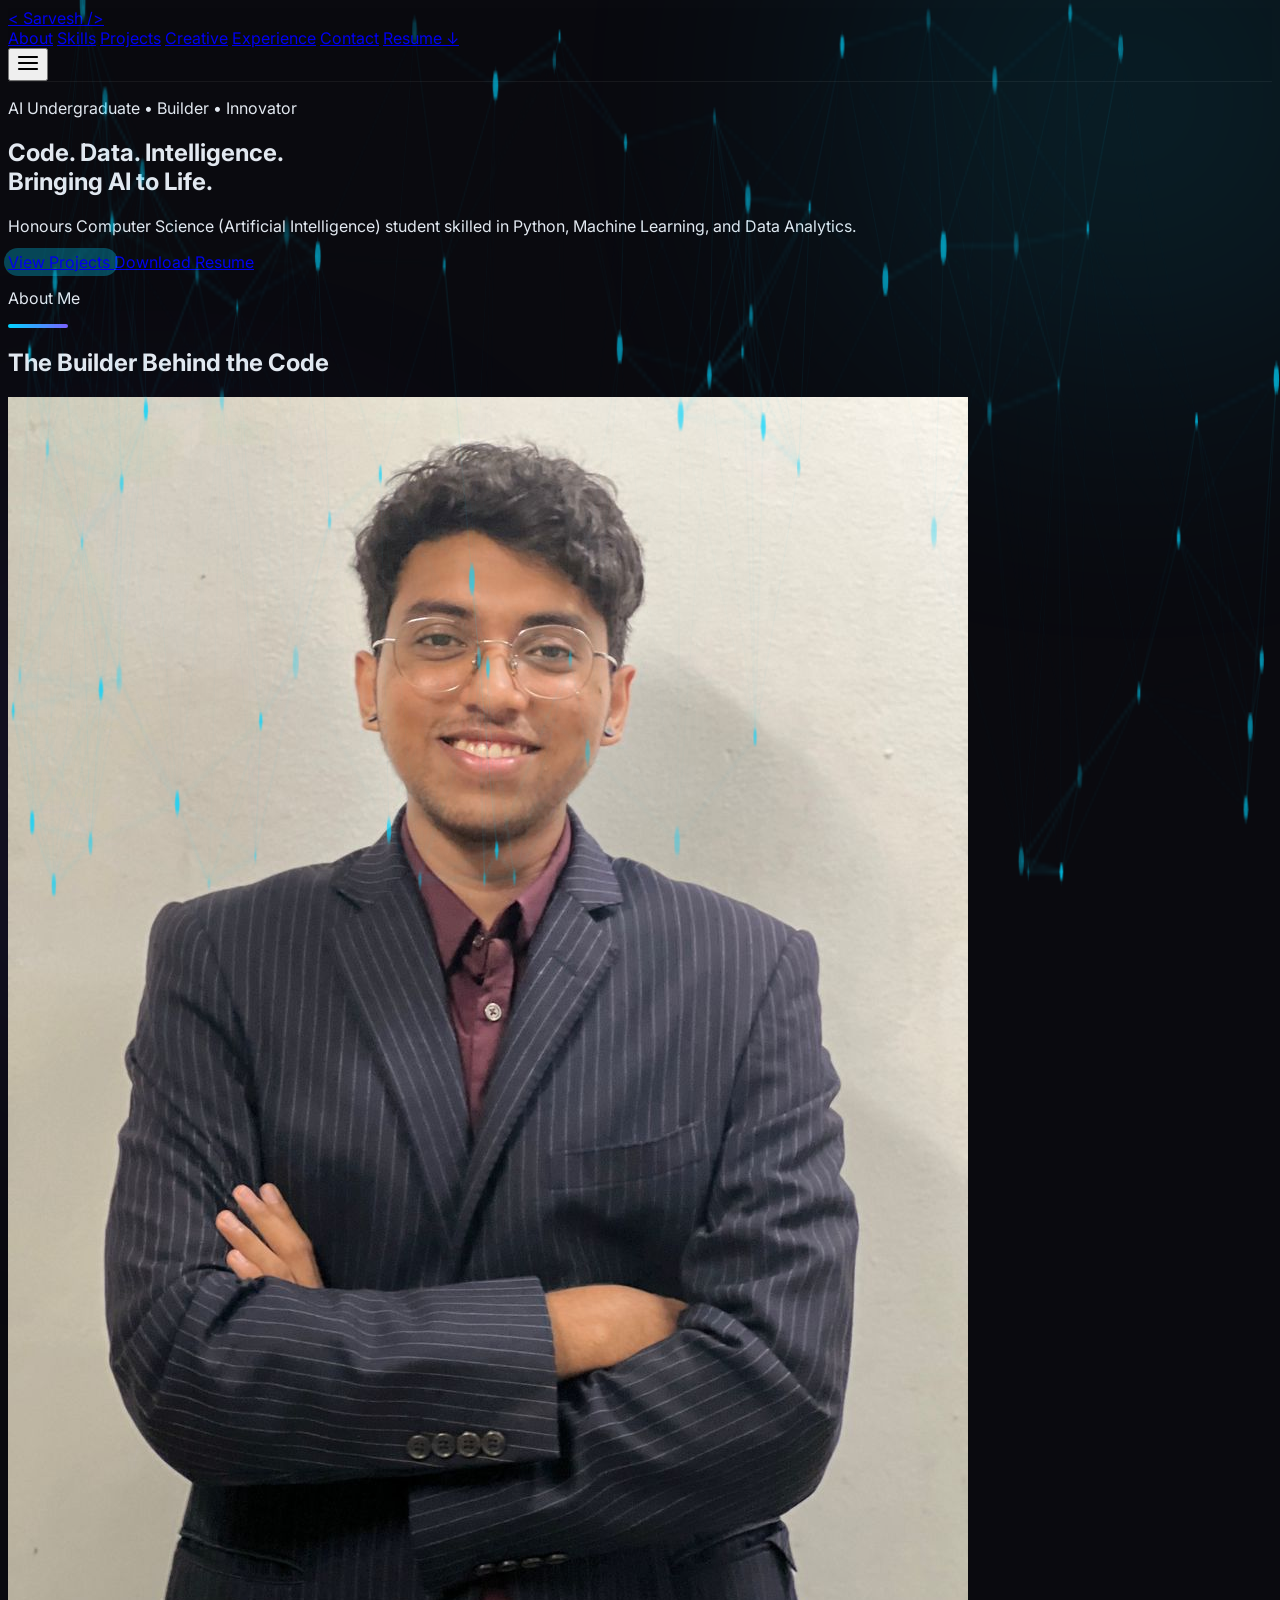
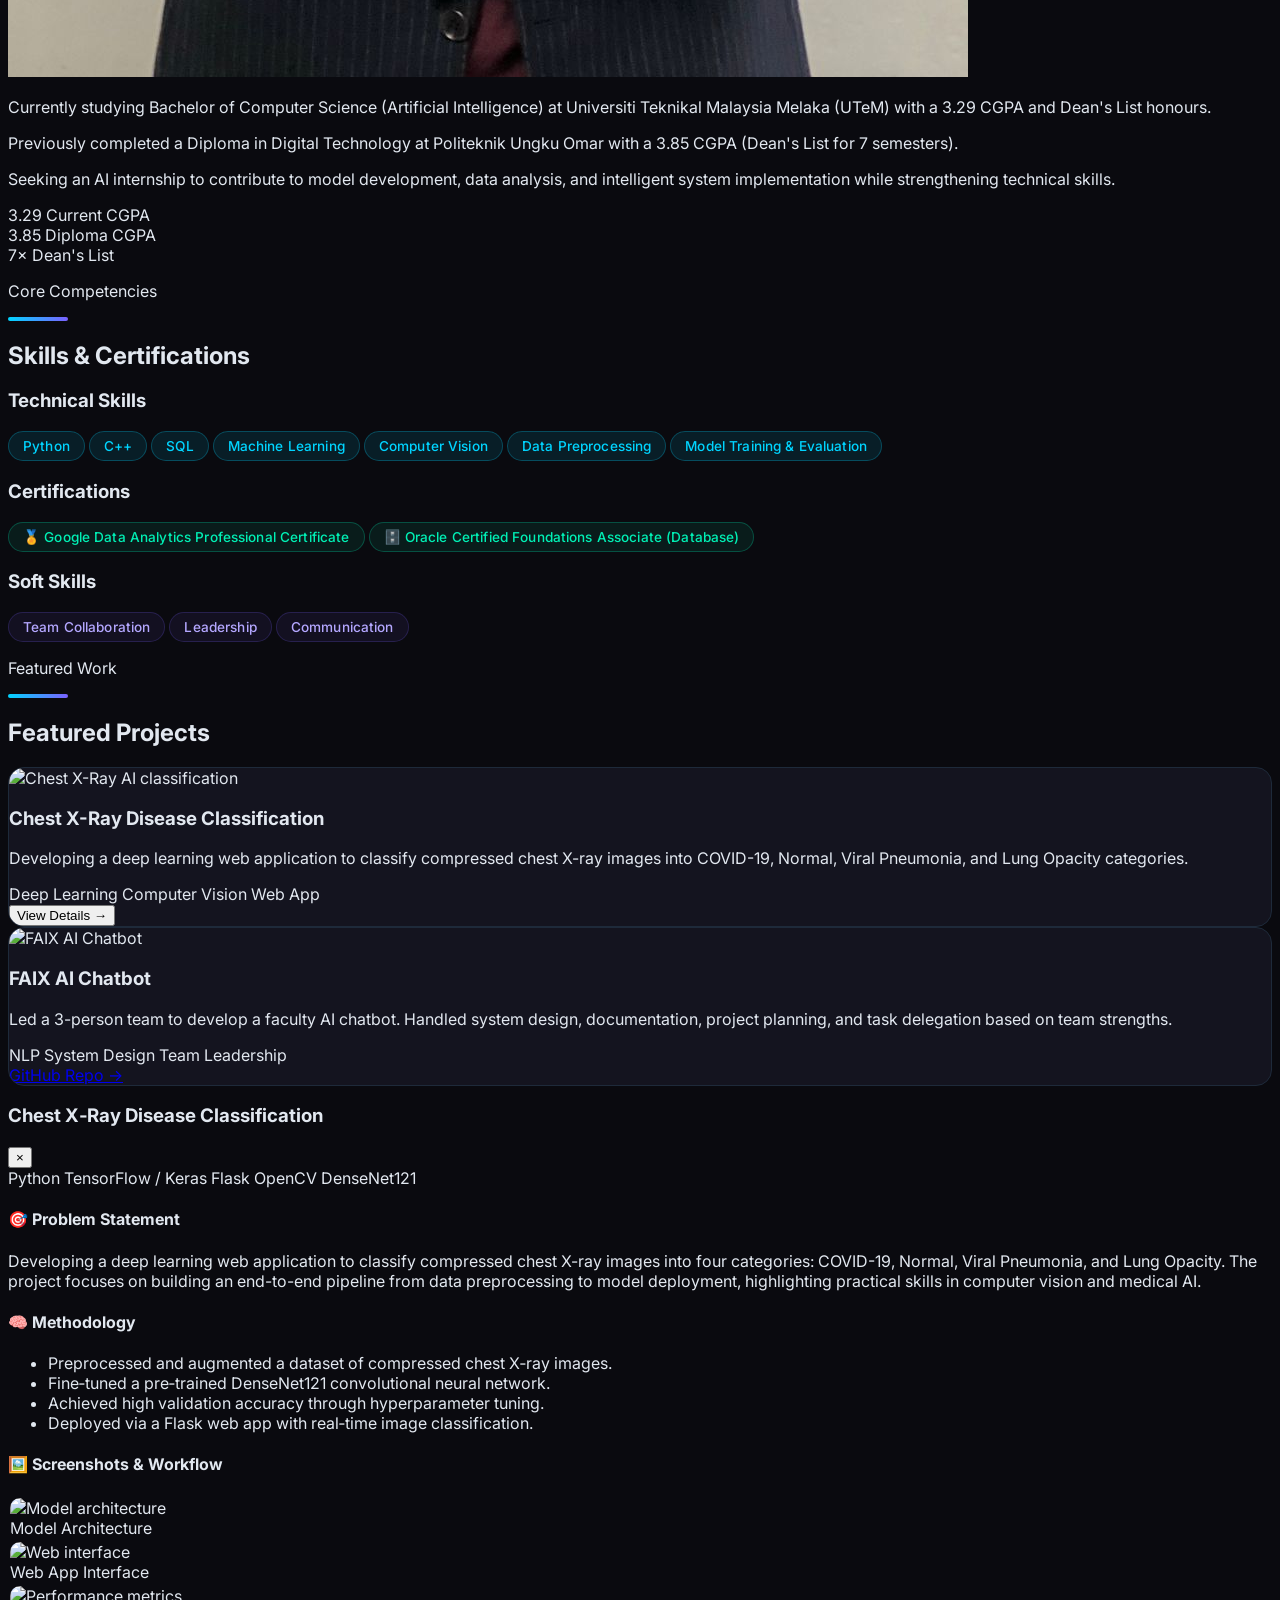
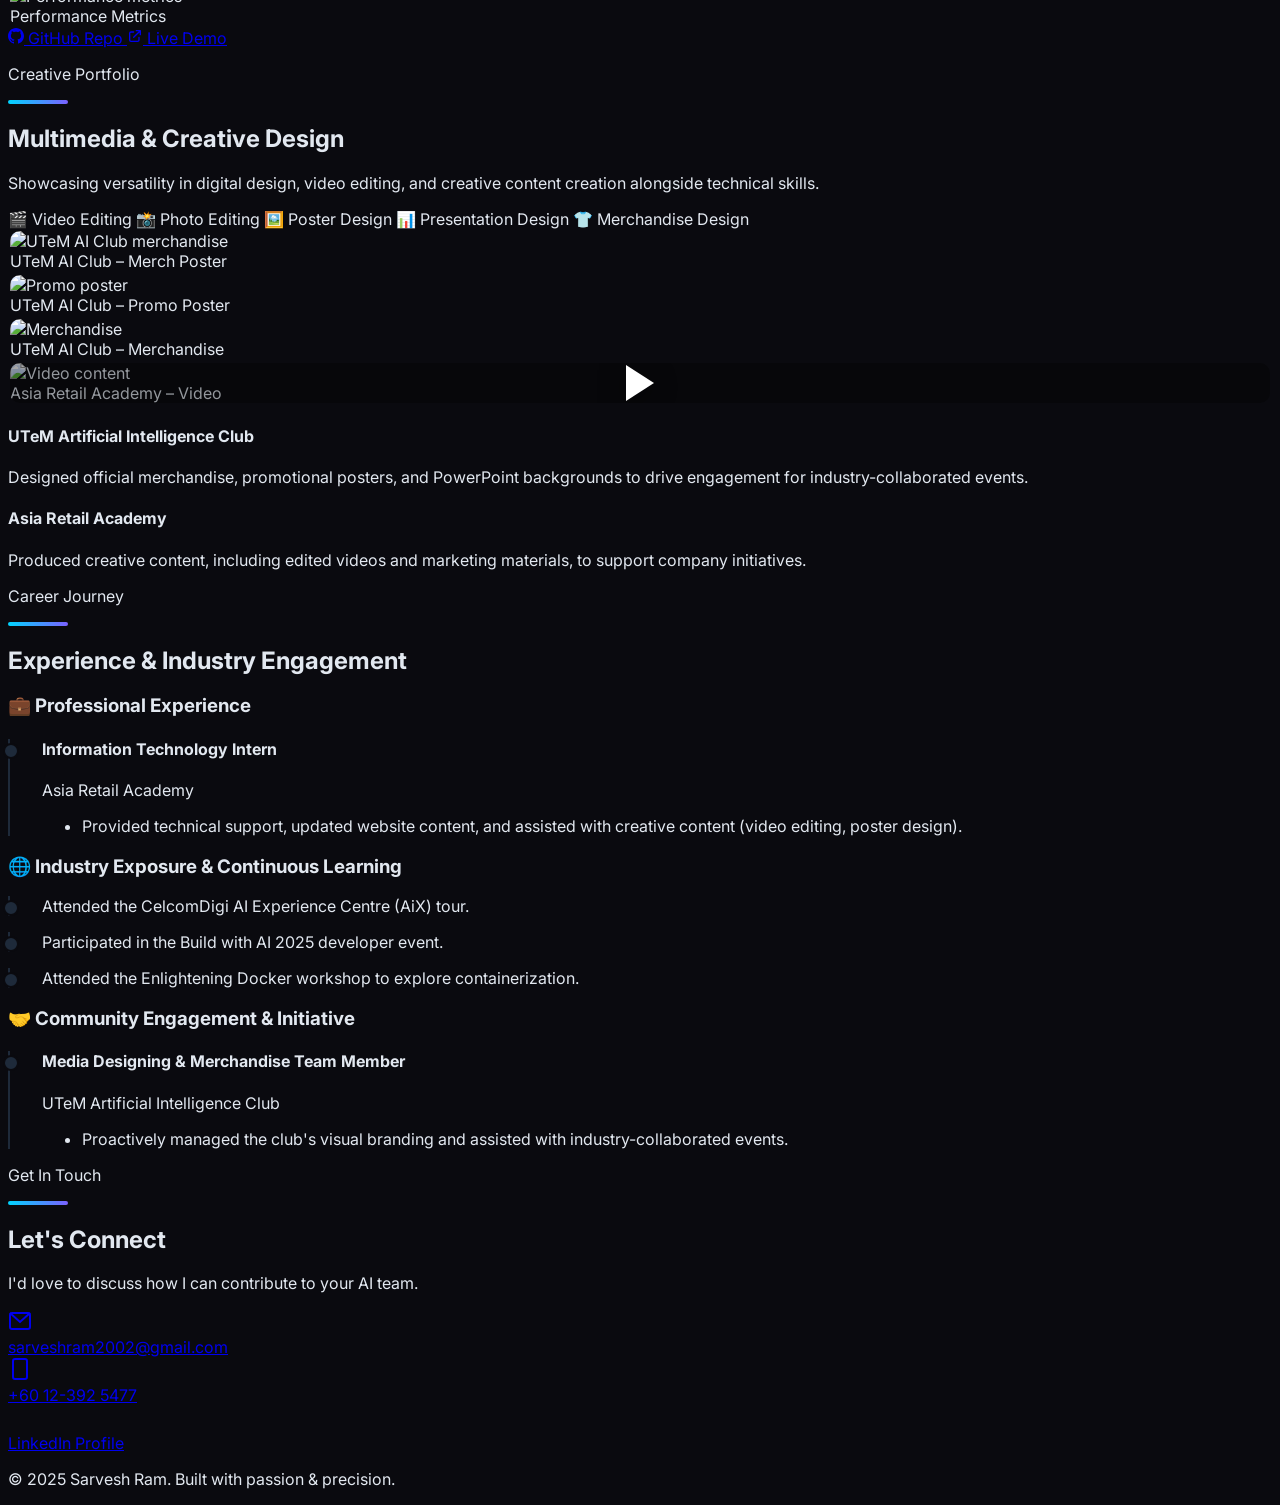
==== commit 9aa90c60: "Fix LinkedIn profile link in index.html Updated LinkedIn URL to the correct profile link." ====
--- a/index.html
+++ b/index.html
@@ -591,7 +591,7 @@
                     </div>
                     <span class="text-sm font-medium">+60 12-392 5477</span>
                 </a>
-                <a href="https://linkedin.com/in/sarveshram" target="_blank" rel="noopener noreferrer"
+                <a href="www.linkedin.com/in/sarvesh-ram-nagarajan-3393b3260" target="_blank" rel="noopener noreferrer"
                     class="flex flex-col items-center gap-2 text-text-secondary hover:text-accent-cyan transition-colors group">
                     <div
                         class="w-14 h-14 rounded-full bg-bg-card border border-border-subtle flex items-center justify-center group-hover:border-accent-cyan group-hover:shadow-lg group-hover:shadow-accent-cyan/20 transition-all duration-300">
@@ -618,4 +618,4 @@
     <script src="script.js"></script>
 </body>
 
-</html>+</html>
